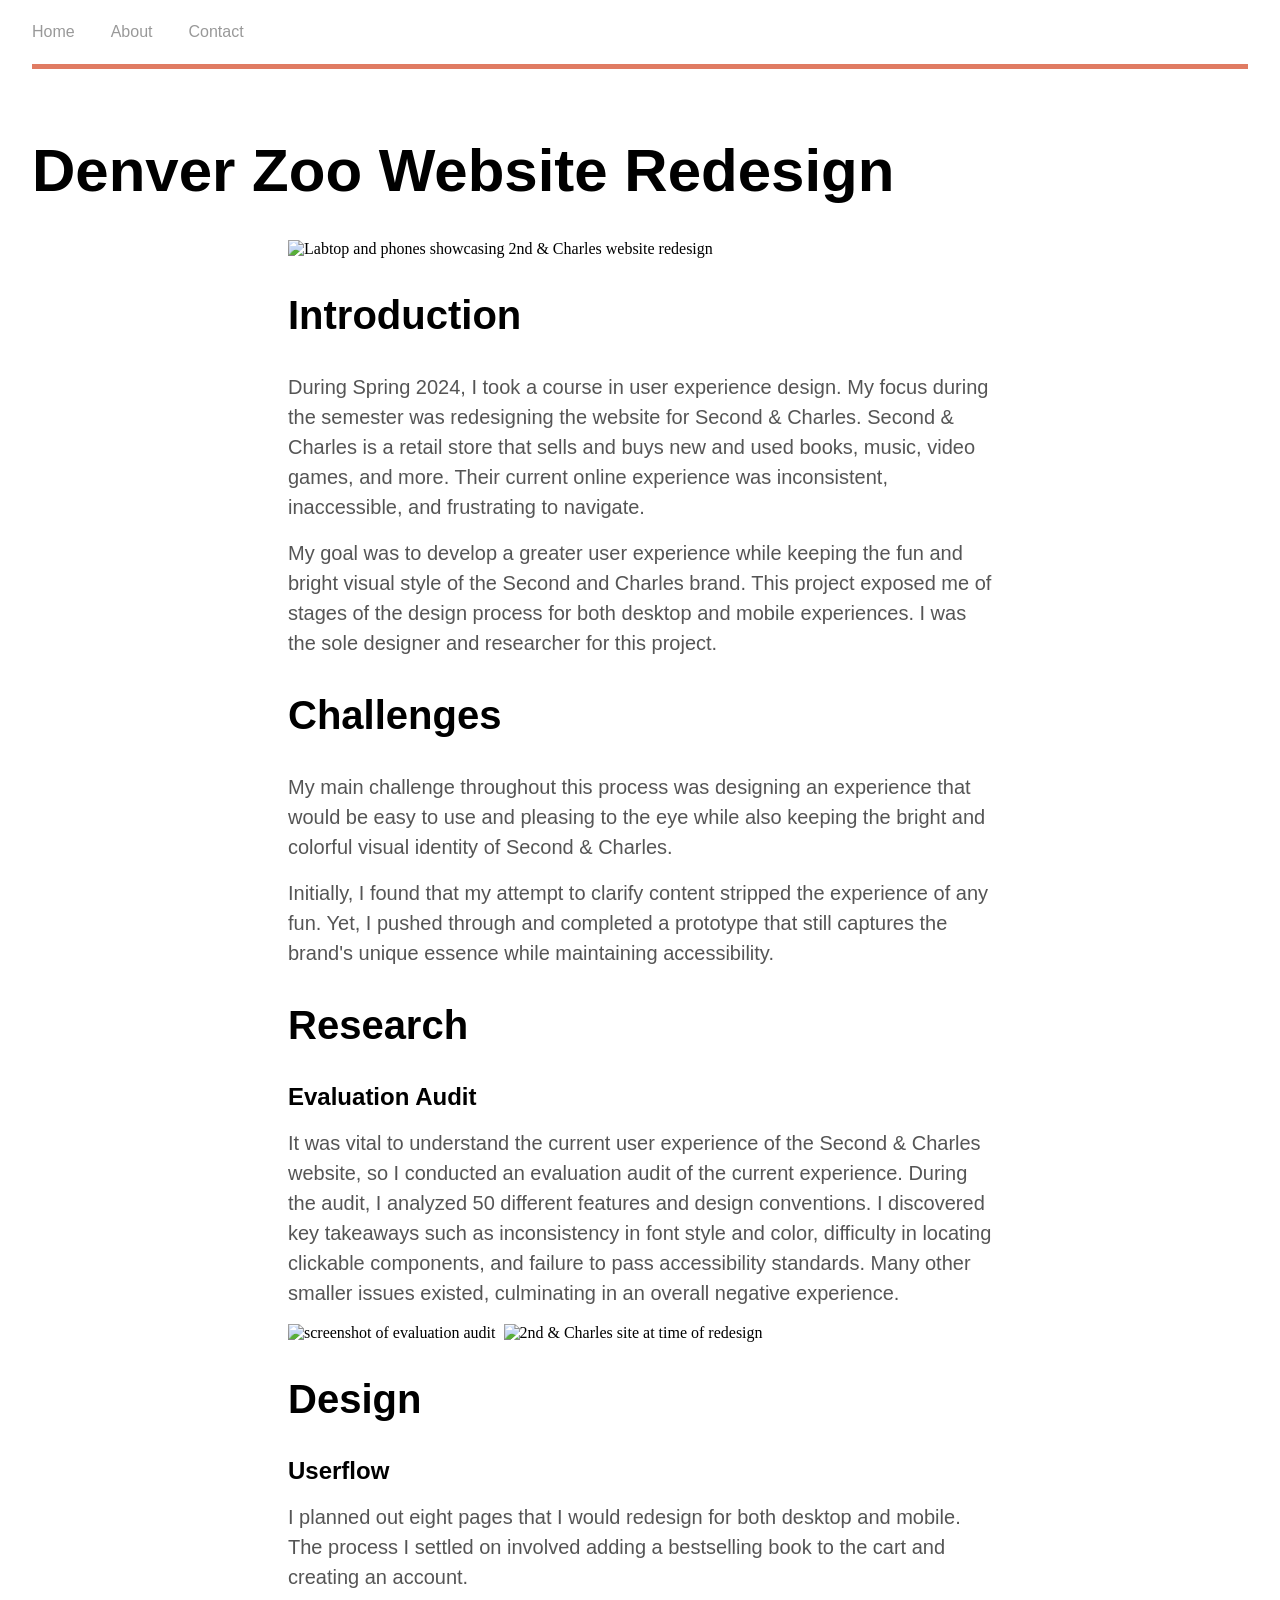
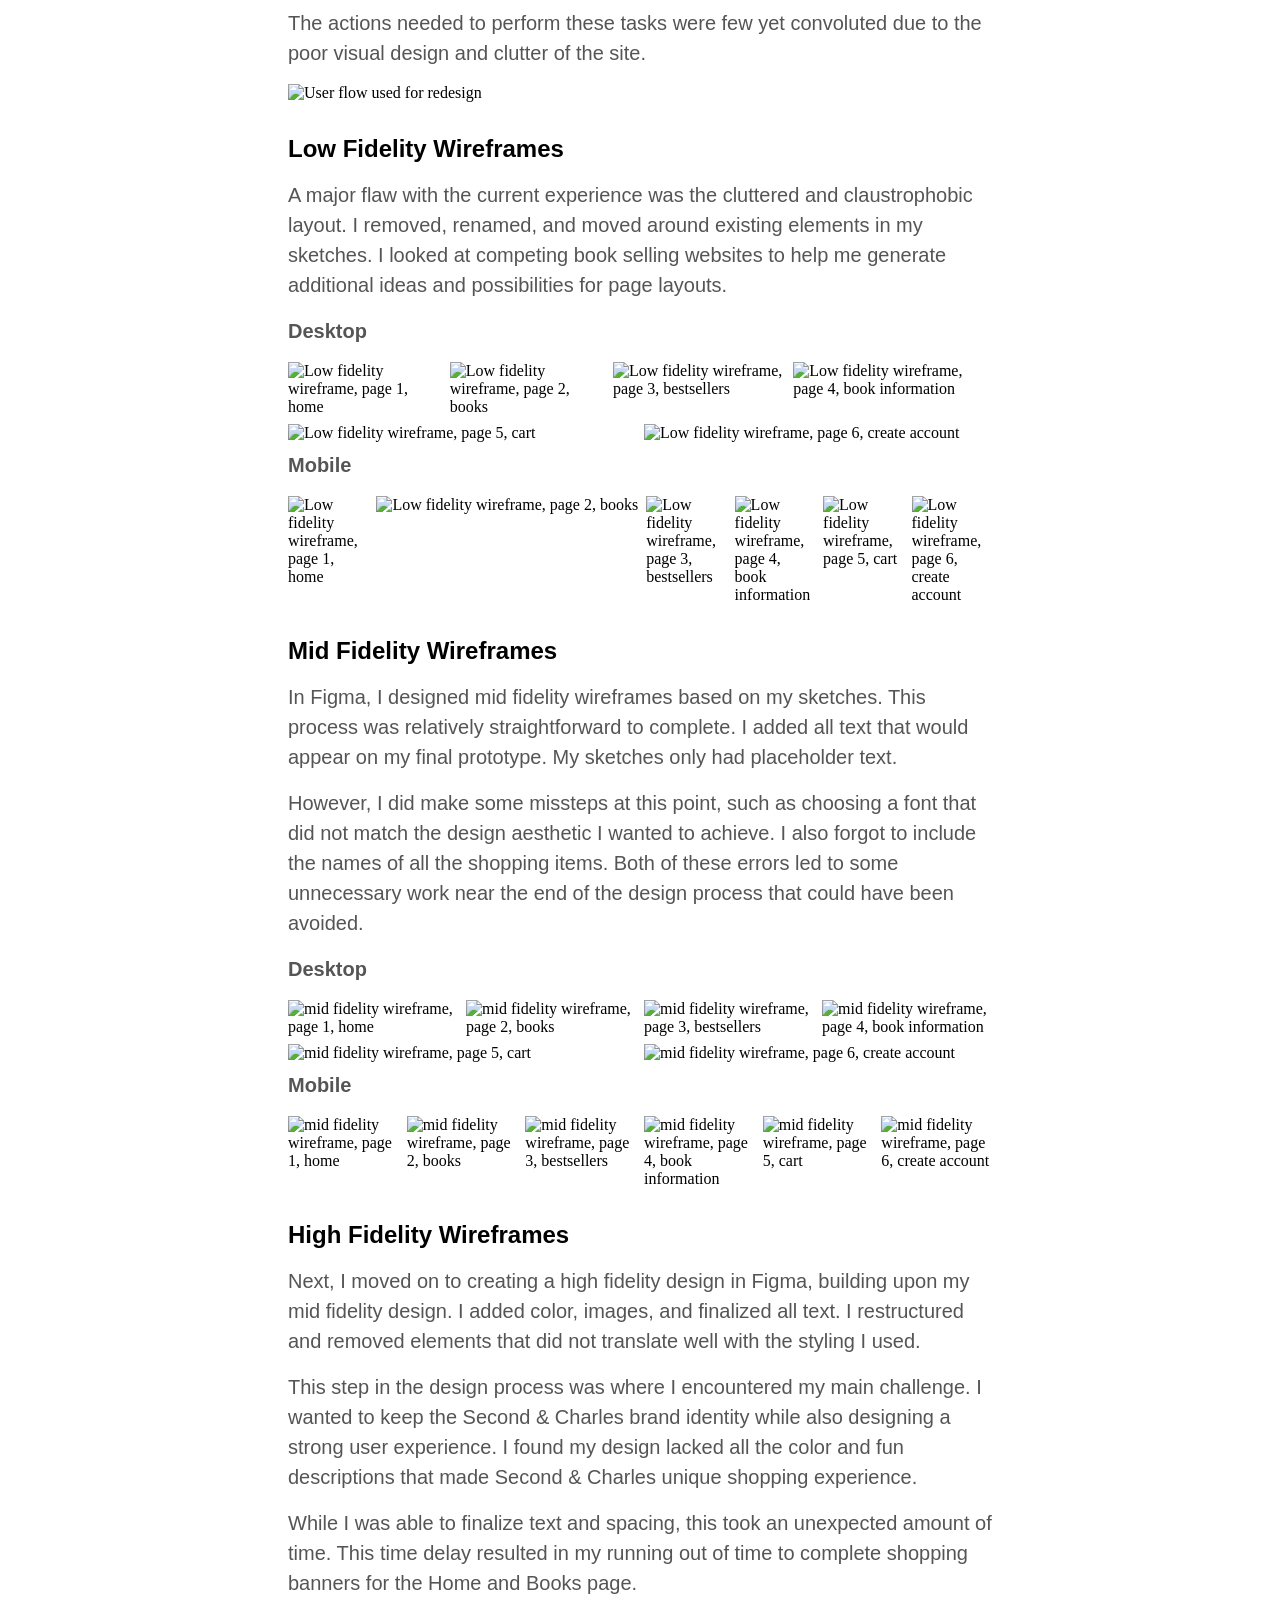
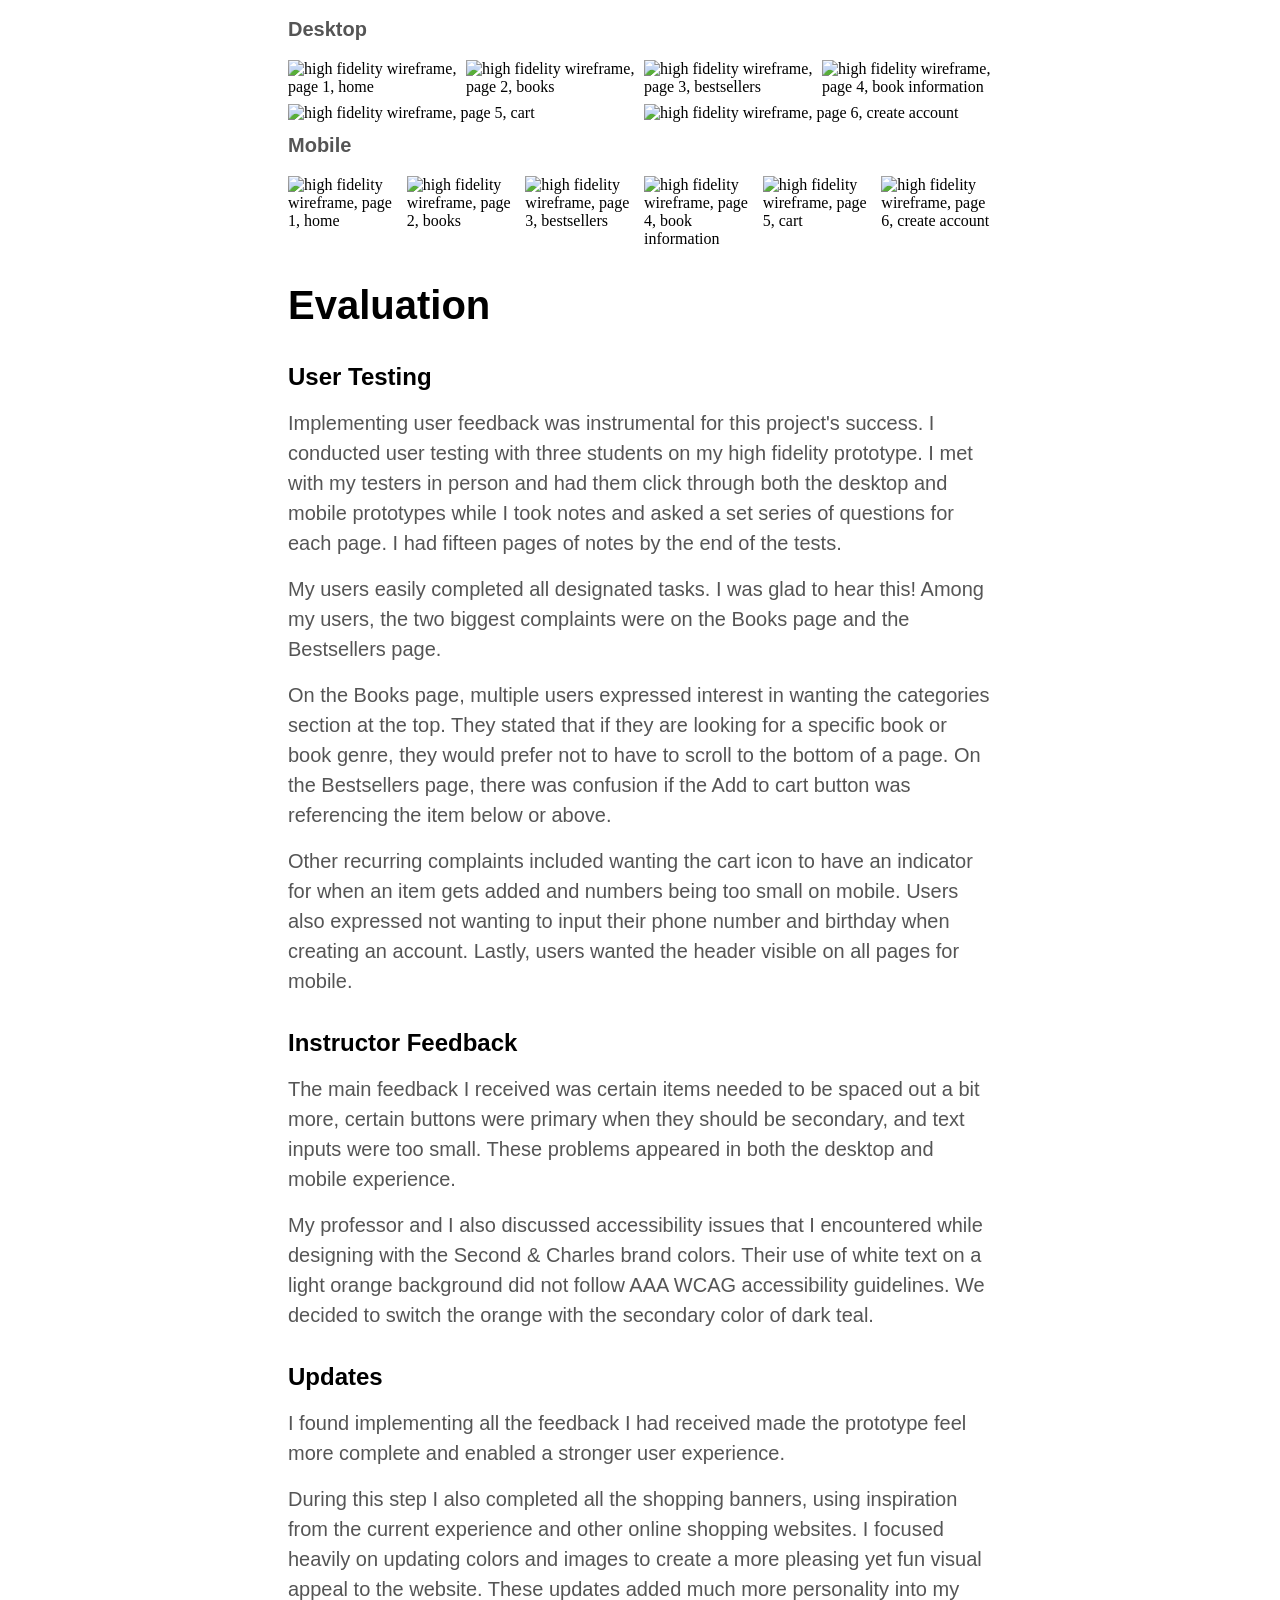
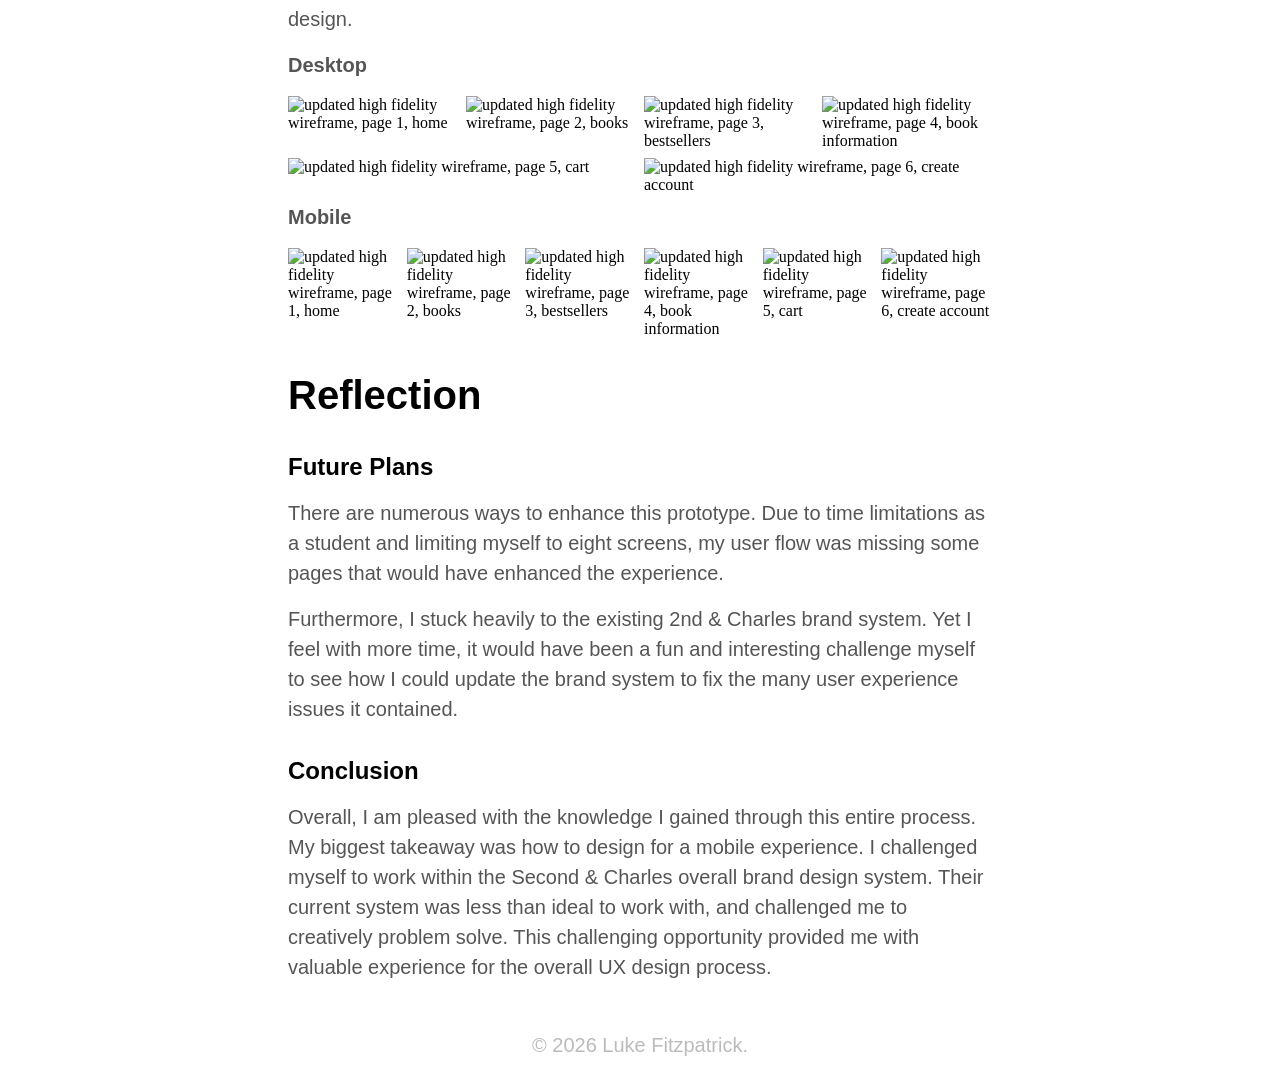
==== 2Charles-redesign.html @ de32e2b5 "Various style updates and added 2nd & Charles Case Study" ====
<!DOCTYPE html>
<html lang="en">
<head>
    <meta charset="UTF-8">
    <meta name="viewport" content="width=device-width, initial-scale=1">
    <title>Luke Fitzpatrick - Portfolio</title>
    <link rel="stylesheet" href="CSS/style.css">
    <link rel="stylesheet" href="CSS/lightbox.css">
</head>
<body>

    <div id="header-placeholder"></div>

    <main>
        <h1> Denver Zoo Website Redesign </h1>
        <div class="caseStudy">
           <img src="ASSETS/2c/splash.png" class="imageFull zoomable" alt="Labtop and phones showcasing 2nd & Charles website redesign">

           <!--
<iframe class="figmaEmbed displayLarge" 
src="https://embed.figma.com/proto/vjKHNTTb3H1Ffk5kYhjGgm/Luke-Fitzpatrick---UX2-Figma-file?node-id=2289-1969&p=f&scaling=min-zoom&content-scaling=fixed&page-id=5%3A348&starting-point-node-id=2289%3A1969&embed-host=share"
 allowfullscreen></iframe>
        -->


        <h2> Introduction </h2>
        <p>
            During Spring 2024, I took a course in user experience design. My focus during the semester was redesigning the website for Second & Charles. 
            Second & Charles is a retail store that sells and buys new and used books, music, video games, and more. 
            Their current online experience was inconsistent, inaccessible, and frustrating to navigate. 
        </p><p>    
            My goal was to develop a greater user experience while keeping the fun and bright visual style of the Second and Charles brand. 
            This project exposed me of stages of the design process for both desktop and mobile experiences. 
            I was the sole designer and researcher for this project.

        </p>

        <h2> Challenges </h2>
        <p>
            My main challenge throughout this process was designing an experience that would be easy to use and pleasing to the eye while also 
            keeping the bright and colorful visual identity of Second & Charles. 
        </p><p>        
            Initially, I found that my attempt to clarify content stripped the experience of any fun. 
            Yet, I pushed through and completed a prototype that still captures the brand's unique essence while maintaining accessibility.

        </p>

        <h2> Research </h2>
        <h3> Evaluation Audit </h3>
        <p>
            It was vital to understand the current user experience of the Second & Charles website, so I conducted an evaluation audit of the current experience.
            During the audit, I analyzed 50 different features and design conventions. 
            I discovered key takeaways such as inconsistency in font style and color, difficulty in locating clickable components, 
            and failure to pass accessibility standards. 
            Many other smaller issues existed, culminating in an overall negative experience.
        </p>

        <div class="imageGrid" data-rows="2">
            <img class="zoomable" src="ASSETS/2c/r1.png" alt="screenshot of evaluation audit">
            <img class="zoomable" src="ASSETS/2c/r2.png" alt="2nd & Charles site at time of redesign">
        </div>

        <h2> Design </h2>

        <h3> Userflow </h3>
        <p>
            I planned out eight pages that I would redesign for both desktop and mobile. 
            The process I settled on involved adding a bestselling book to the cart and creating an account. 
             </p><p>      
            The actions needed to perform these tasks were few yet convoluted due to the poor visual design and clutter of the site.
        </p>

        <img src="ASSETS/2c/flowNew.png" class="imageFull zoomable" alt="User flow used for redesign">
        <h3> Low Fidelity Wireframes </h3>
        <p>
            A major flaw with the current experience was the cluttered and claustrophobic layout. 
            I removed, renamed, and moved around existing elements in my sketches. 
            I looked at competing book selling websites to help me generate additional ideas and possibilities for page layouts.
        </p>
        <p> <strong>Desktop</strong></p>
        <div class="imageGrid" data-rows="4,2">
            <img class="zoomable" src="ASSETS/2c/lowD1.png" alt="Low fidelity wireframe, page 1, home">
            <img class="zoomable" src="ASSETS/2c/lowD2.png" alt="Low fidelity wireframe, page 2, books">
            <img class="zoomable" src="ASSETS/2c/lowD3.png" alt="Low fidelity wireframe, page 3, bestsellers">
            <img class="zoomable" src="ASSETS/2c/lowD4.png" alt="Low fidelity wireframe, page 4, book information">
            <img class="zoomable" src="ASSETS/2c/lowD5.png" alt="Low fidelity wireframe, page 5, cart">
            <img class="zoomable" src="ASSETS/2c/lowD6.png" alt="Low fidelity wireframe, page 6, create account">
        </div>
        <p> <strong>Mobile</strong></p>
        <div class="imageGrid" data-rows="6">
            <img class="zoomable" src="ASSETS/2c/lowM1.png" alt="Low fidelity wireframe, page 1, home">
            <img class="zoomable" src="ASSETS/2c/lowM2.png" alt="Low fidelity wireframe, page 2, books">
            <img class="zoomable" src="ASSETS/2c/lowM3.png" alt="Low fidelity wireframe, page 3, bestsellers">
            <img class="zoomable" src="ASSETS/2c/lowM4.png" alt="Low fidelity wireframe, page 4, book information">
            <img class="zoomable" src="ASSETS/2c/lowM5.png" alt="Low fidelity wireframe, page 5, cart">
            <img class="zoomable" src="ASSETS/2c/lowM6.png" alt="Low fidelity wireframe, page 6, create account">
        </div>

        <h3> Mid Fidelity Wireframes </h3>
        <p>
            In Figma, I designed mid fidelity wireframes based on my sketches. 
            This process was relatively straightforward to complete. 
            I added all text that would appear on my final prototype. My sketches only had placeholder text. 
             </p><p>      
            However, I did make some missteps at this point, such as choosing a font that did not match the design aesthetic I wanted to achieve. 
            I also forgot to include the names of all the shopping items. 
            Both of these errors led to some unnecessary work near the end of the design process that could have been avoided.

        </p>
        <p> <strong>Desktop</strong></p>
        <div class="imageGrid" data-rows="4,2">
            <img class="zoomable" src="ASSETS/2c/midD1.png" alt="mid fidelity wireframe, page 1, home">
            <img class="zoomable" src="ASSETS/2c/midD2.png" alt="mid fidelity wireframe, page 2, books">
            <img class="zoomable" src="ASSETS/2c/midD3.png" alt="mid fidelity wireframe, page 3, bestsellers">
            <img class="zoomable" src="ASSETS/2c/midD4.png" alt="mid fidelity wireframe, page 4, book information">
            <img class="zoomable" src="ASSETS/2c/midD5.png" alt="mid fidelity wireframe, page 5, cart">
            <img class="zoomable" src="ASSETS/2c/midD6.png" alt="mid fidelity wireframe, page 6, create account">
        </div>
        <p> <strong>Mobile</strong></p>
        <div class="imageGrid" data-rows="6">
            <img class="zoomable" src="ASSETS/2c/midM1.png" alt="mid fidelity wireframe, page 1, home">
            <img class="zoomable" src="ASSETS/2c/midM2.png" alt="mid fidelity wireframe, page 2, books">
            <img class="zoomable" src="ASSETS/2c/midM3.png" alt="mid fidelity wireframe, page 3, bestsellers">
            <img class="zoomable" src="ASSETS/2c/midM4.png" alt="mid fidelity wireframe, page 4, book information">
            <img class="zoomable" src="ASSETS/2c/midM5.png" alt="mid fidelity wireframe, page 5, cart">
            <img class="zoomable" src="ASSETS/2c/midM6.png" alt="mid fidelity wireframe, page 6, create account">
        </div>

        <h3> High Fidelity Wireframes </h3>
        <p>
            Next, I moved on to creating a high fidelity design in Figma, building upon my mid fidelity design. 
            I added color, images, and finalized all text. I restructured and removed elements that did not translate well with the styling I used. 
  </p><p>      
            This step in the design process was where I encountered my main challenge. 
            I wanted to keep the Second & Charles brand identity while also designing a strong user experience. 
            I found my design lacked all the color and fun descriptions that made Second & Charles unique shopping experience.
  </p><p>      
            While I was able to finalize text and spacing, this took an unexpected amount of time. 
            This time delay resulted in my running out of time to complete shopping banners for the Home and Books page.

        </p>
        <p> <strong>Desktop</strong></p>
        <div class="imageGrid" data-rows="4,2">
            <img class="zoomable" src="ASSETS/2c/hiD1.png" alt="high fidelity wireframe, page 1, home">
            <img class="zoomable" src="ASSETS/2c/hiD2.png" alt="high fidelity wireframe, page 2, books">
            <img class="zoomable" src="ASSETS/2c/hiD3.png" alt="high fidelity wireframe, page 3, bestsellers">
            <img class="zoomable" src="ASSETS/2c/hiD4.png" alt="high fidelity wireframe, page 4, book information">
            <img class="zoomable" src="ASSETS/2c/hiD5.png" alt="high fidelity wireframe, page 5, cart">
            <img class="zoomable" src="ASSETS/2c/hiD6.png" alt="high fidelity wireframe, page 6, create account">
        </div>
        <p> <strong>Mobile</strong></p>
        <div class="imageGrid" data-rows="6">
            <img class="zoomable" src="ASSETS/2c/hiM1.png" alt="high fidelity wireframe, page 1, home">
            <img class="zoomable" src="ASSETS/2c/hiM2.png" alt="high fidelity wireframe, page 2, books">
            <img class="zoomable" src="ASSETS/2c/hiM3.png" alt="high fidelity wireframe, page 3, bestsellers">
            <img class="zoomable" src="ASSETS/2c/hiM4.png" alt="high fidelity wireframe, page 4, book information">
            <img class="zoomable" src="ASSETS/2c/hiM5.png" alt="high fidelity wireframe, page 5, cart">
            <img class="zoomable" src="ASSETS/2c/hiM6.png" alt="high fidelity wireframe, page 6, create account">
        </div>

        <h2> Evaluation </h2>
            <h3> User Testing </h3>
            <p>
                Implementing user feedback was instrumental for this project's success. 
                I conducted user testing with three students on my high fidelity prototype. 
                I met with my testers in person and had them click through both the desktop and mobile prototypes while I took notes 
                and asked a set series of questions for each page. 
                I had fifteen pages of notes by the end of the tests.
            </p><p>      
                My users easily completed all designated tasks. I was glad to hear this! 
                Among my users, the two biggest complaints were on the Books page and the Bestsellers page. 
            </p><p>      
                On the Books page, multiple users expressed interest in wanting the categories section at the top. 
                They stated that if they are looking for a specific book or book genre, they would prefer not to have to scroll to the bottom of a page.     
                On the Bestsellers page, there was confusion if the Add to cart button was referencing the item below or above.
            </p><p>      
                Other recurring complaints included wanting the cart icon to have an indicator for when an item gets added 
                and numbers being too small on mobile. 
                Users also expressed not wanting to input their phone number and birthday when creating an account. 
                Lastly, users wanted the header visible on all pages for mobile.
            </p>

            <h3> Instructor Feedback</h3>
            <p>
                The main feedback I received was certain items needed to be spaced out a bit more, 
                certain buttons were primary when they should be secondary, 
                and text inputs were too small. 
                These problems appeared in both the desktop and mobile experience. 
            </p><p>      
                My professor and I also discussed accessibility issues that I encountered while designing with the Second & Charles brand colors. 
                Their use of white text on a light orange background did not follow AAA WCAG accessibility guidelines. 
                We decided to switch the orange with the secondary color of dark teal. 
            </p>
            <h3> Updates </h3>
            <p>
                I found implementing all the feedback I had received made the prototype feel more complete and enabled a stronger user experience.
            </p><p>      
                During this step I also completed all the shopping banners, using inspiration from the current experience and other online shopping websites. 
                I focused heavily on updating colors and images to create a more pleasing yet fun visual appeal to the website. 
                These updates added much more personality into my design.
            </p>
               <p> <strong>Desktop</strong></p>
        <div class="imageGrid" data-rows="4,2">
            <img class="zoomable" src="ASSETS/2c/hiv2D1.png" alt="updated high fidelity wireframe, page 1, home">
            <img class="zoomable" src="ASSETS/2c/hiv2d2.png" alt="updated high fidelity wireframe, page 2, books">
            <img class="zoomable" src="ASSETS/2c/hiV2D3.png" alt="updated high fidelity wireframe, page 3, bestsellers">
            <img class="zoomable" src="ASSETS/2c/hiV2D4.png" alt="updated high fidelity wireframe, page 4, book information">
            <img class="zoomable" src="ASSETS/2c/hiV2D6.png" alt="updated high fidelity wireframe, page 5, cart">
            <img class="zoomable" src="ASSETS/2c/hiV2D8.png" alt="updated high fidelity wireframe, page 6, create account">
        </div>
        <p> <strong>Mobile</strong></p>
        <div class="imageGrid" data-rows="6">
            <img class="zoomable" src="ASSETS/2c/hiV2M1.png" alt="updated high fidelity wireframe, page 1, home">
            <img class="zoomable" src="ASSETS/2c/hiV2M2.png" alt="updated high fidelity wireframe, page 2, books">
            <img class="zoomable" src="ASSETS/2c/hiV2M3.png" alt="updated high fidelity wireframe, page 3, bestsellers">
            <img class="zoomable" src="ASSETS/2c/hiV2M4.png" alt="updated high fidelity wireframe, page 4, book information">
            <img class="zoomable" src="ASSETS/2c/hiV2M6.png" alt="updated high fidelity wireframe, page 5, cart">
            <img class="zoomable" src="ASSETS/2c/hiV2M8.png" alt="updated high fidelity wireframe, page 6, create account">
        </div>

            <h2> Reflection</h2>
            <h3> Future Plans</h3>
            <p>
                There are numerous ways to enhance this prototype. Due to time limitations as a student and limiting myself to eight screens, 
                my user flow was missing some pages that would have enhanced the experience.
                </p><p>      
                Furthermore, I stuck heavily to the existing 2nd & Charles brand system.
                Yet I feel with more time, it would have been a fun and interesting challenge myself to see how I could update the brand system to fix the many
                user experience issues it contained.
            </p>
            <h3> Conclusion</h3>
            <p>
                Overall, I am pleased with the knowledge I gained through this entire process. 
                My biggest takeaway was how to design for a mobile experience. 
                I challenged myself to work within the Second & Charles overall brand design system.    
                Their current system was less than ideal to work with, and challenged me to creatively problem solve. 
                This challenging opportunity provided me with valuable experience for the overall UX design process. 
            </p>
        </div>
    </main>

    <div id="footer-placeholder"></div>

     <script src="JS/header.js"></script>
     <script src="JS/footer.js"></script>
     <script src="JS/lightbox.js"></script>
    
</body>
</html>
---- CSS/style.css ----
:root {
    --bg: #ffffff;    
    --bg-dark: #1a1a1a;   
    --text: #1a1a1a;
    --body-text: #555555;
    --accent-text: #999999;
    --accent-text-light: #bbbbbb;
    --text-on-bg: var(--bg);
    --accent: #e07b63;

    --font: "Arial", sans-serif; 

    --text-size-title: 90px;
    --text-size-h1: 60px;
    --text-size-h2: 40px;
    --text-size-h3: 24px;
    --text-size-body: 20px;
    --text-size-body-small: 16px;

    --line-height-header: 1.25;
    --line-height-body: 1.5;

    --gap-XS: 0.5rem;
    --gap-small: 1rem;
    --gap-medium: 2rem;
    --gap-large: 4rem;
    
    --margin-small: 1rem;
    --margin-medium: 2rem;
    --margin-large: 4rem;
    --margin-XL: 8rem;
    
}



body {
    margin: 0 var(--margin-medium);
    display: flex;
    flex-direction: column;
    min-height: 100vh; 
}

main {
    flex: 1;
}

  .marginBottomMedium {
    margin-bottom: var(--margin-medium) !important;
  }



h1 {
    margin: var(--margin-medium) 0;
    font-family: var(--font);
    color: var(text);
    font-size: var(--text-size-h1);
    line-height: var(--line-height-header);
}

h2 {
    margin: var(--margin-medium) 0 var(--margin-medium) 0;
    font-family: var(--font);
    color: var(text);
    font-size: var(--text-size-h2);
    line-height: var(--line-height-header);
}

h3 {
    margin: var(--margin-medium) 0 var(--margin-small) 0;
    font-family: var(--font);
    color: var(text);
    font-size: var(--text-size-h3);
    line-height: var(--line-height-header);
}

p,
li {
    margin: 0 0 var(--margin-small) 0;
    font-family: var(--font);
    color: var(--body-text);
    font-size: var(--text-size-body);
    line-height: var(--line-height-body);
}

.pdfLink {
    margin: 0 0 var(--margin-small) 0;
    font-family: var(--font);
    font-size: var(--text-size-body);
    line-height: var(--line-height-body);
}

.mastheadText {
    margin: 0;
    color: var(--accent-text);
    font-size: var(--text-size-h2);
    line-height: var(--line-height-header);
    font-family: var(--font);
    font-weight: normal;
    margin: 0 0 var(--margin-large) 0;
}

.masthead {
    margin: 0 0 var(--margin-medium) 0;
}

.masthead h1 {
  color: var(--text);
  font-size: var(--text-size-title);
  line-height: var(--line-height-header);
  font-family: var(--font);
  font-weight: normal;
}

#projects {
  display: flex;
  flex-direction: column;

  gap: var(--gap-small);
}

.project {
  display: flex;
  flex-direction: row;
  align-items: center;
  width: 100%;
  height: 320px; 

  text-decoration: none;
}

.project.flip {
  flex-direction: row-reverse;
}

.project .thumb {
  flex: 0 0 40%;
  height: 100%;
}

.project .thumb img {
  width: 100%;
  height: 100%;
  object-fit: cover;
}

.project .title {
  flex: 0 0 60%;
  height: 100%;
  display: flex;
  align-items: center;
  justify-content: center;
  text-align: center;

  background-color: var(--bg-dark);
  color: var(--accent);
  font-family: var(--font);
  font-size: var(--text-size-h3);
  line-height: var(--line-height-header);
  font-weight: normal;

  transition: background-color 0.4s ease, color 0.4s ease;
}

.project:hover .title {
    background-color: var(--accent);
    color: var(--text);
}

.siteHeader {
    height: 64px;
    display: flex;
    align-items: center;
    border-bottom: 5px solid var(--accent);
    margin-bottom: var(--margin-medium);
}


.siteHeader nav a {
    color: var(--accent-text);
    text-decoration: none;
    
    font-family: var(--font);
    font-size: var(--text-size-body-small);
    line-height: var(--line-height-body);

    margin-right: var(--margin-medium);

      transition: background-color 0.4s ease, color 0.4s ease;

}

.siteHeader nav a:hover {
  color: var(--text);
}

.siteHeader nav a.active {
  color: var(--text);
}

.siteFooter {
    margin: var(--margin-medium) 0;
    font-family: var(--font);
    font-size: var(--text-size-body-small);

    display: flex;
    justify-content: center;
    align-items: center;
}

.siteFooter p{
    color: var(--accent-text-light);
    margin: 0;
}

.about {
  display: flex;
  flex-direction: row;
  align-items: center;
  width: 100%;
}

.about .headshot {
  flex: 0 0 auto;
  max-height: 480px;
  aspect-ratio: 1 / 1;
}

.about .headshot img {
  width: 100%;
  height: 100%;
  object-fit: cover;
}

.about .desc {
  flex: 1;
  padding: 0 var(--margin-XL)
}

.formGroup {
    display: flex;
    flex-direction: column;
    gap: var(--gap-XS);
    margin-bottom: var(--margin-small);
    max-width: 640px;
}
.formGroup label{
    margin: 0;
    font-family: var(--font);
    color: var(--body-text);
}

.formGroup input{
  padding: 0.6rem;
  border: 1px solid var(--accent-text-light);
  border-radius: 6px;
}



.contact button {
  padding: 0.75rem;
  border: none;
  border-radius: 48px;
  
  background: var(--bg-dark);
  color: var(--text-on-bg);
  font-size: var(--text-size-body-small);
  font-family: var(--font);
  cursor: pointer;

    

    transition: background-color 0.4s ease, color 0.4s ease;

}

.contact button:hover {
  background: var(--accent);
  color: var(--text);
}

.caseStudy {
  max-width: 800px;
  width: 55vw;
  margin: 0 auto;
}

.imageFull {
  width: 100%;
  height: auto;
}







.row {
  display: flex;
  gap: var(--gap-small); 
}

.col {
  flex: 1;
  display: flex;
  flex-direction: column;
}

.row.alignBottom {
  align-items: flex-end;
}



.figmaEmbed {
  display: block;
  width: 100%;
  aspect-ratio: 16 / 9;
}

.displaySmall{
  display: none;
}


/* ==========================================================================
   RESPONSIVE STYLES
   ========================================================================== */

   /* ---------- Tablet  ---------- */
@media (max-width: 900px) {
    h1 {
    margin: 0 0 var(--margin-small) 0;
  }

  .project {
        height: 240px; 
    }


    .about {
        flex-direction: column;
    }

    .about .headshot {
        margin: 0 0 var(--margin-small) 0;
        max-height: 240px;
    }

    .about .desc {
        padding: 0;
    }

    .caseStudy {
      width: 75vw;
      margin: 0 auto;
    }

        .imageGrid img {
  height: 160px;
}



.displaySmall{
  display: none;
}



    
}

  .noMarginTop {
    margin-top: 0;
  }

/* ---------- Desktop  ---------- */
@media (min-width: 601px) {
  .noMarginTopCol {
    margin-top: 0;
  }

  .imageSmall {
  width: 50%;
  height: auto; /* Keeps the aspect ratio intact so the image doesn't stretch */
}
}

/* ---------- Mobile  ---------- */
@media (max-width: 600px) {

  /* Shrink the shared variables so every rule that uses them scales down */
  :root {
    --text-size-title: 44px;
    --text-size-h1: 26px;
    --text-size-h2: 24px;
    --text-size-h3: 18px;
    --text-size-body: 16px;
    --text-size-body-small: 14px;
    --margin-large: 2rem;
  }

  body {
    margin: 0 var(--margin-small);
  }


  
.project,
  .project.flip {
    flex-direction: column;
    height: auto; /* Allow height to adjust based on content */
  }

  .project .thumb {
    flex: 0 0 auto;
    width: 100%;
    height: 240px;
  }
  .project .title {
    flex: 0 0 auto;
    width: 100%;
    min-height: 64px;
    
  }

    .caseStudy {
      width: 100%;
      margin: 0 auto;
    }

    .imageGrid img {
  height: 96px;
}


.imageGridTall img {
  width: auto;
  height: 160px;
}

.row {
    flex-direction: column;
    gap: 0;
  }

  .siteHeader nav {
  display: flex;
  width: 100%;
  height: 100%;
}

.siteHeader nav a {
  flex: 1;                  /* each link takes an equal share */
  display: flex;
  align-items: center;
  justify-content: center;
  margin-right: 0;          /* remove the desktop spacing */
}


.displayLarge{
  display: none;
}

.displaySmall {
    display: block; 
  }

}
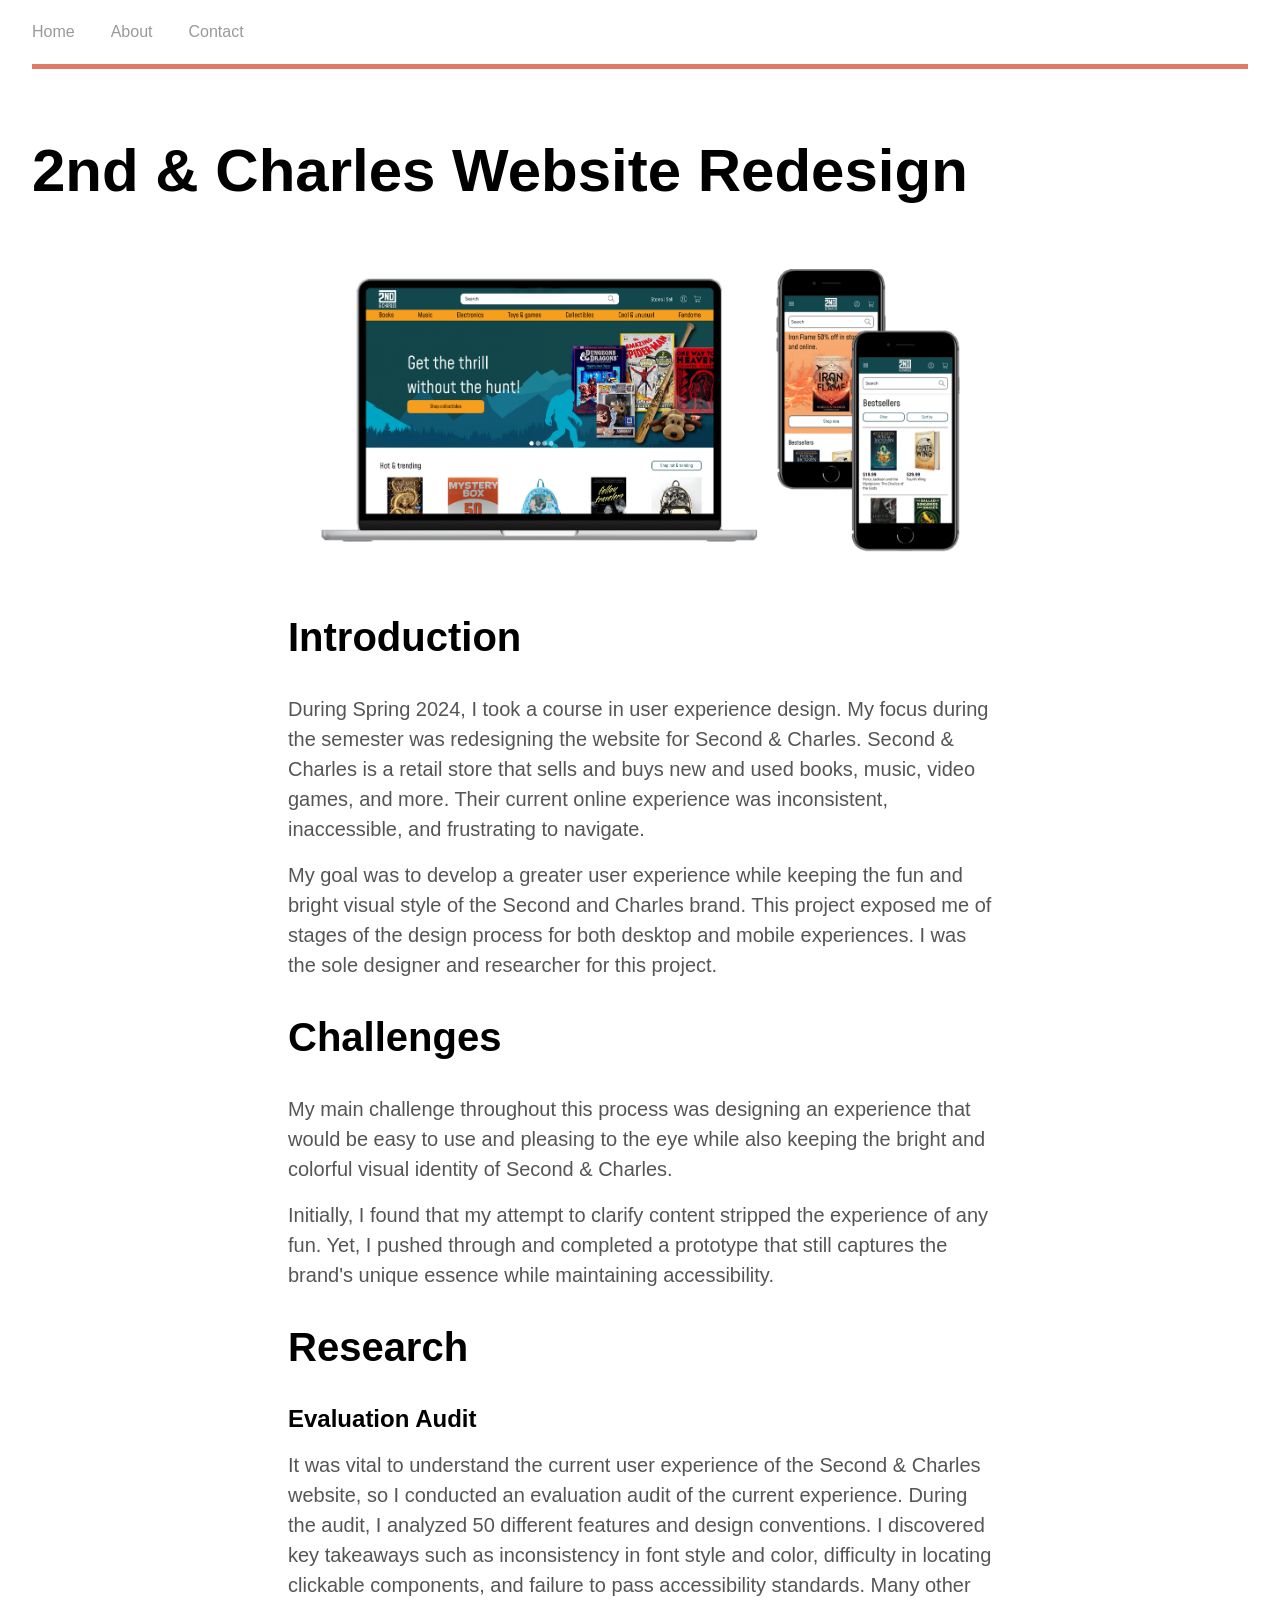
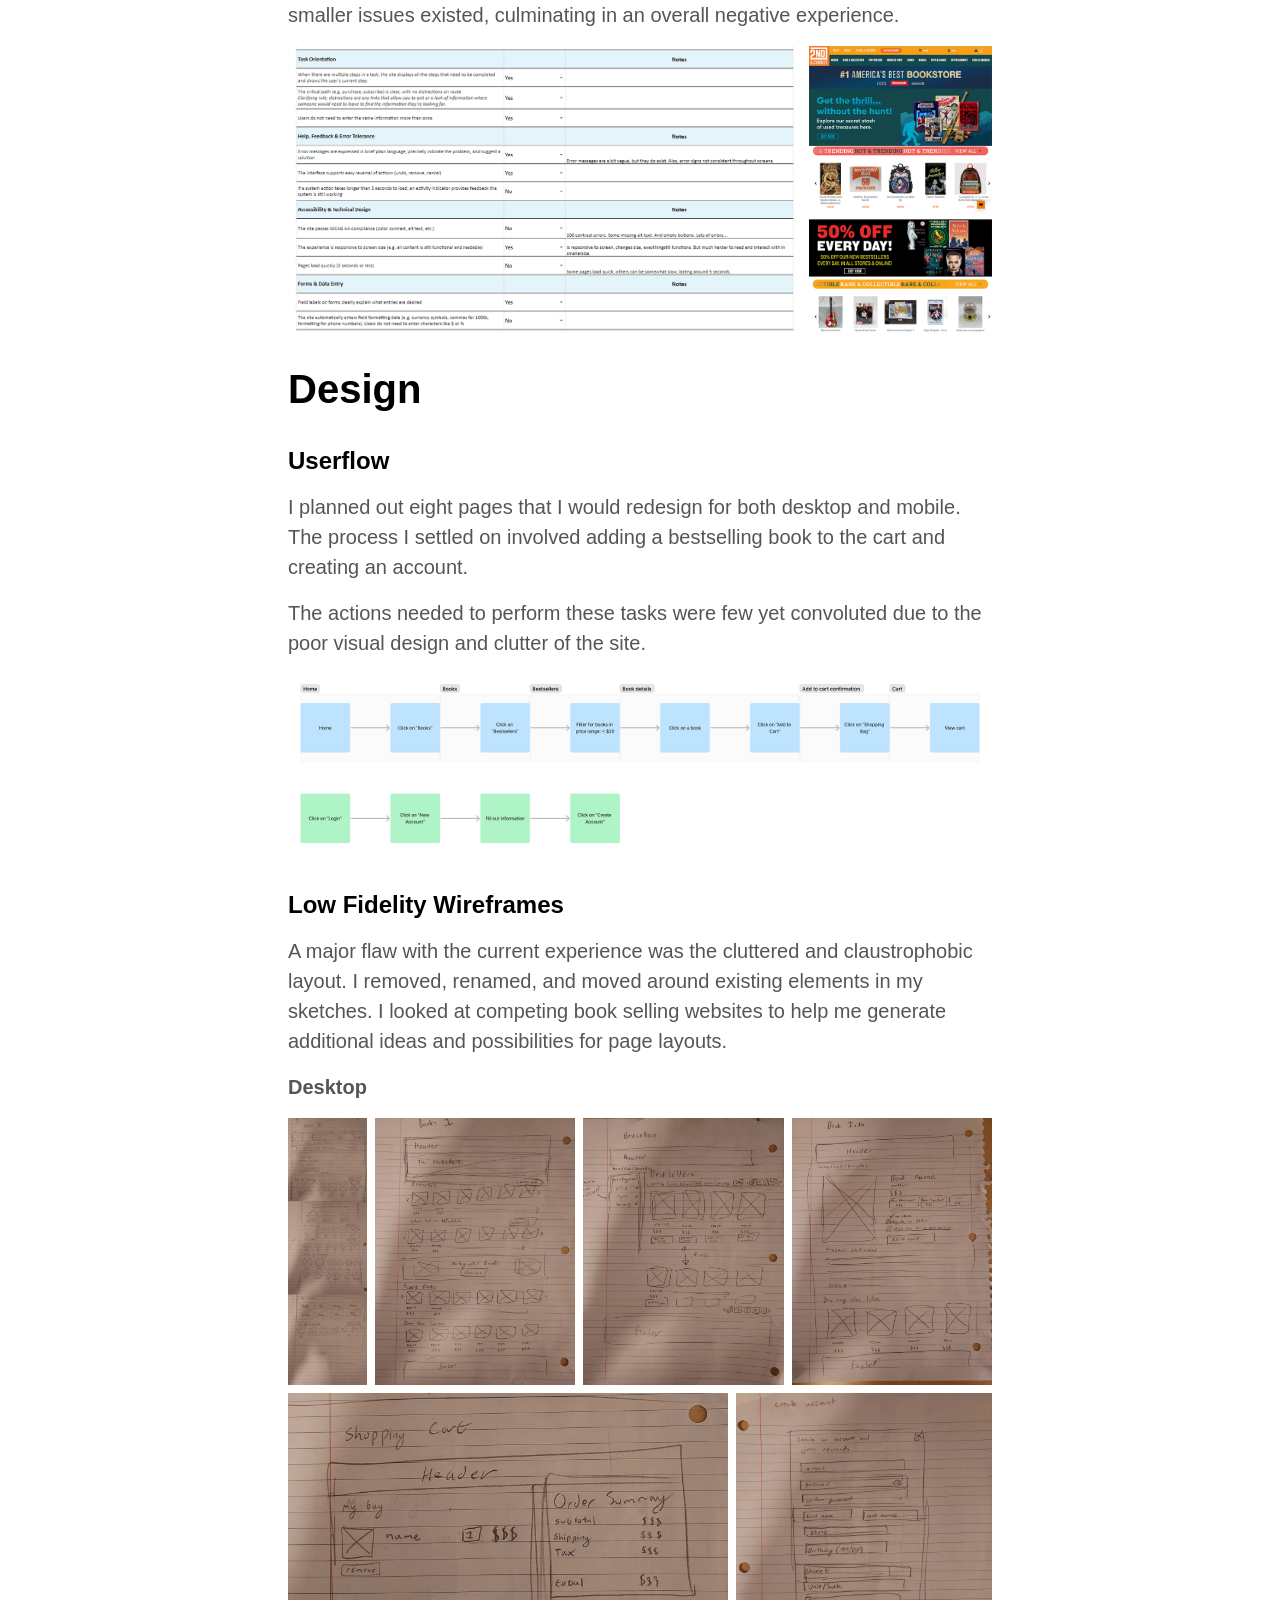
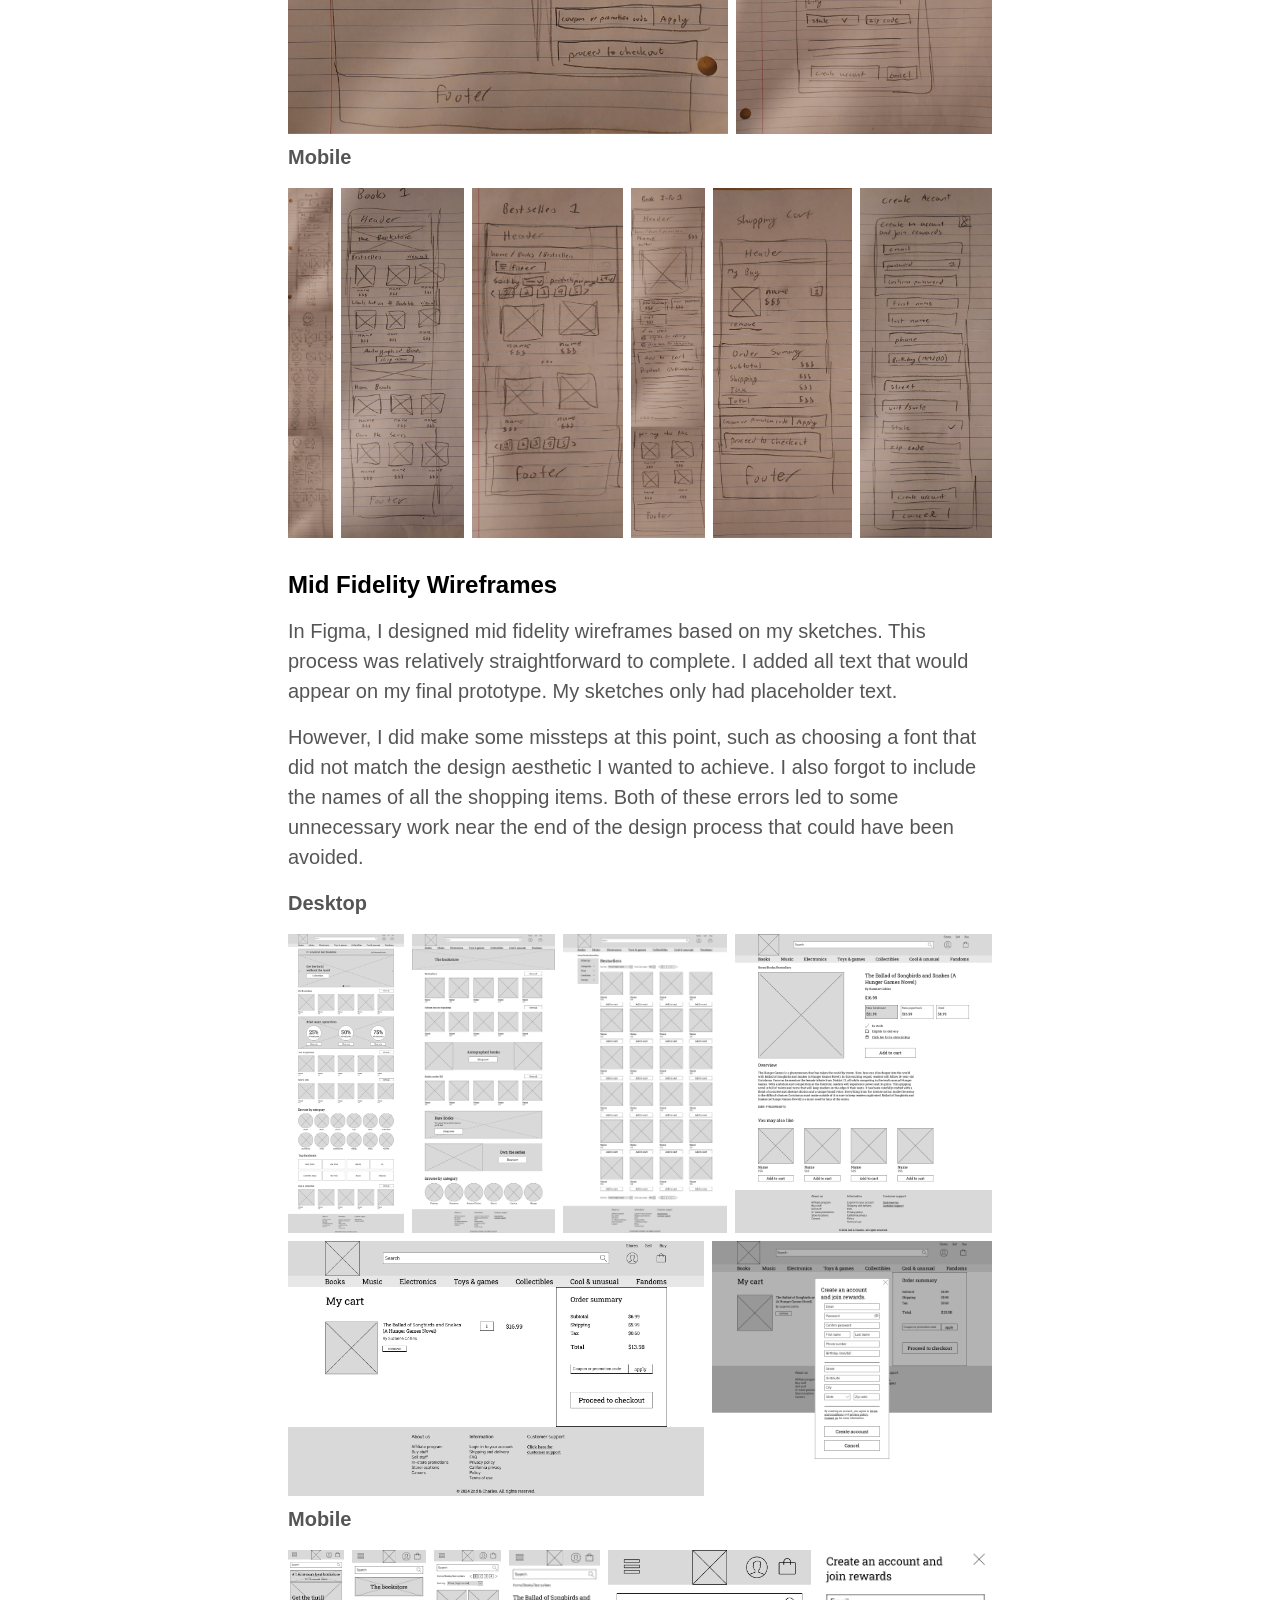
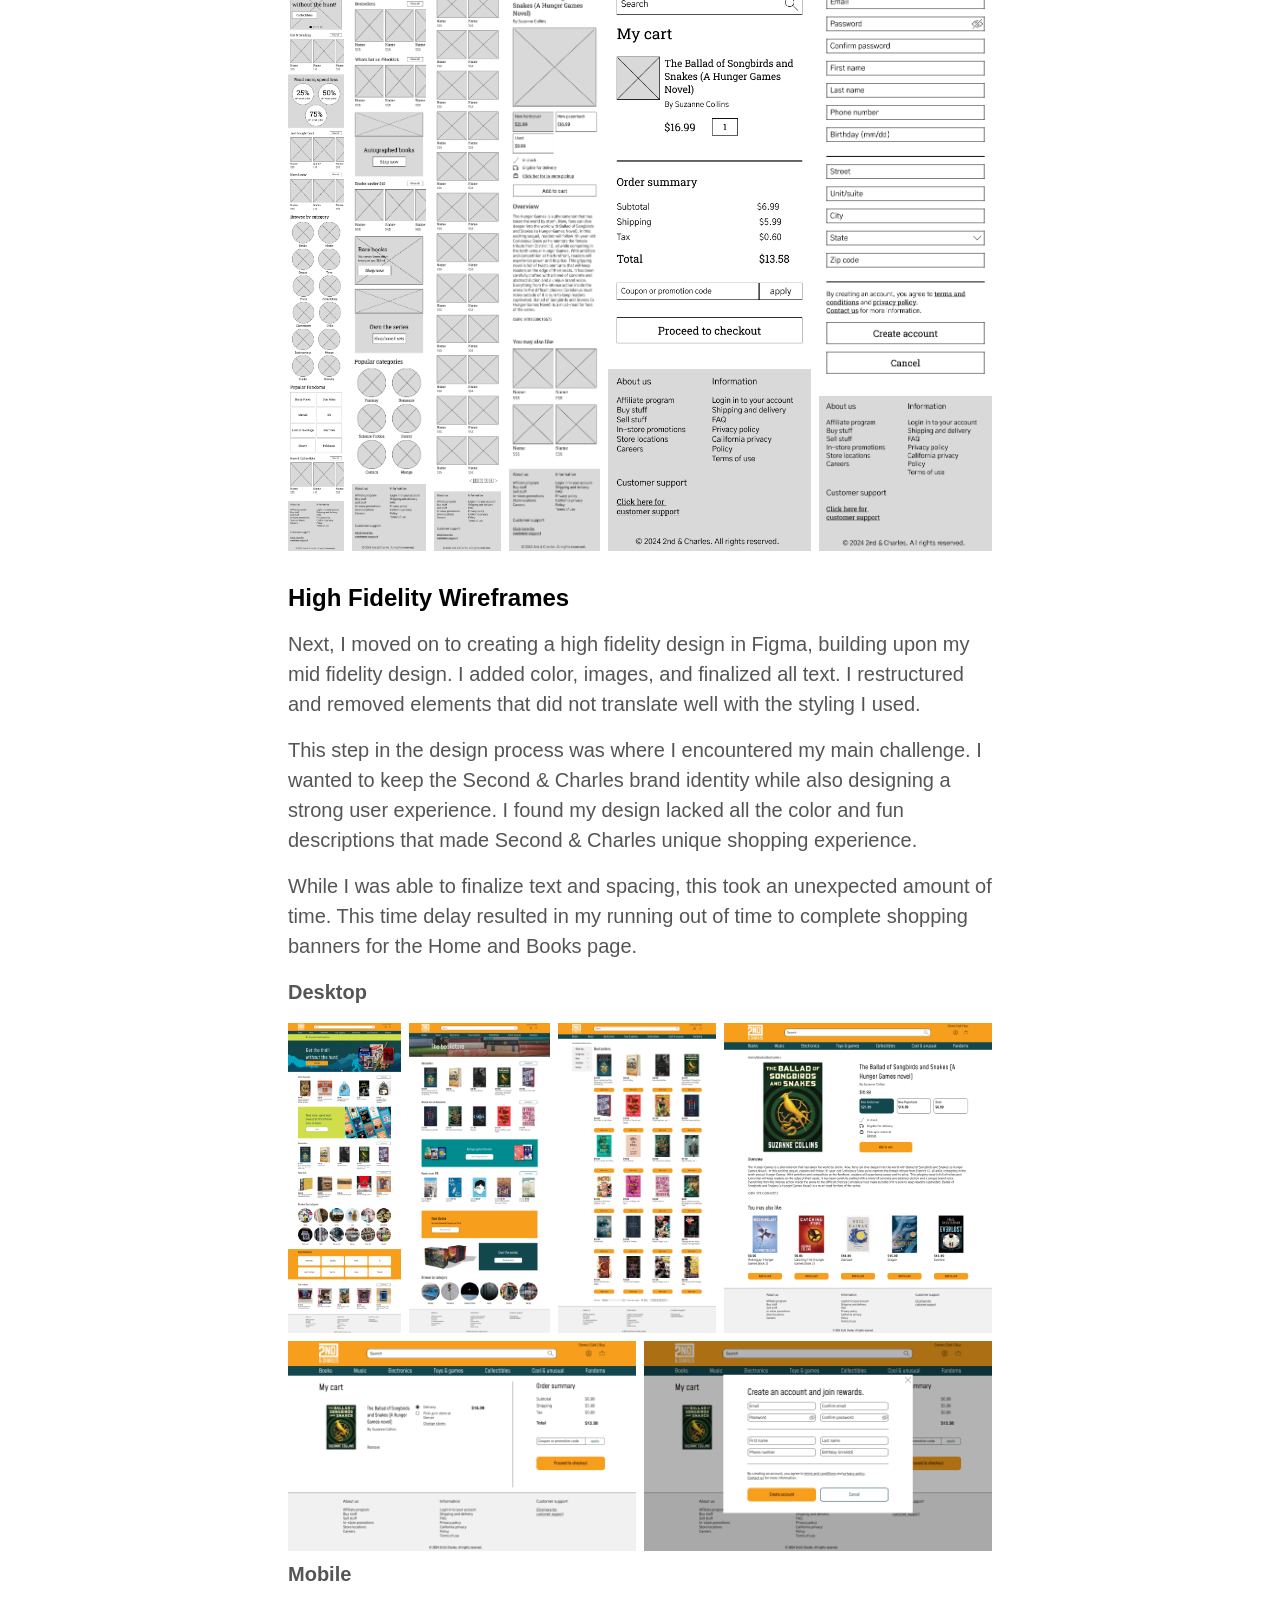
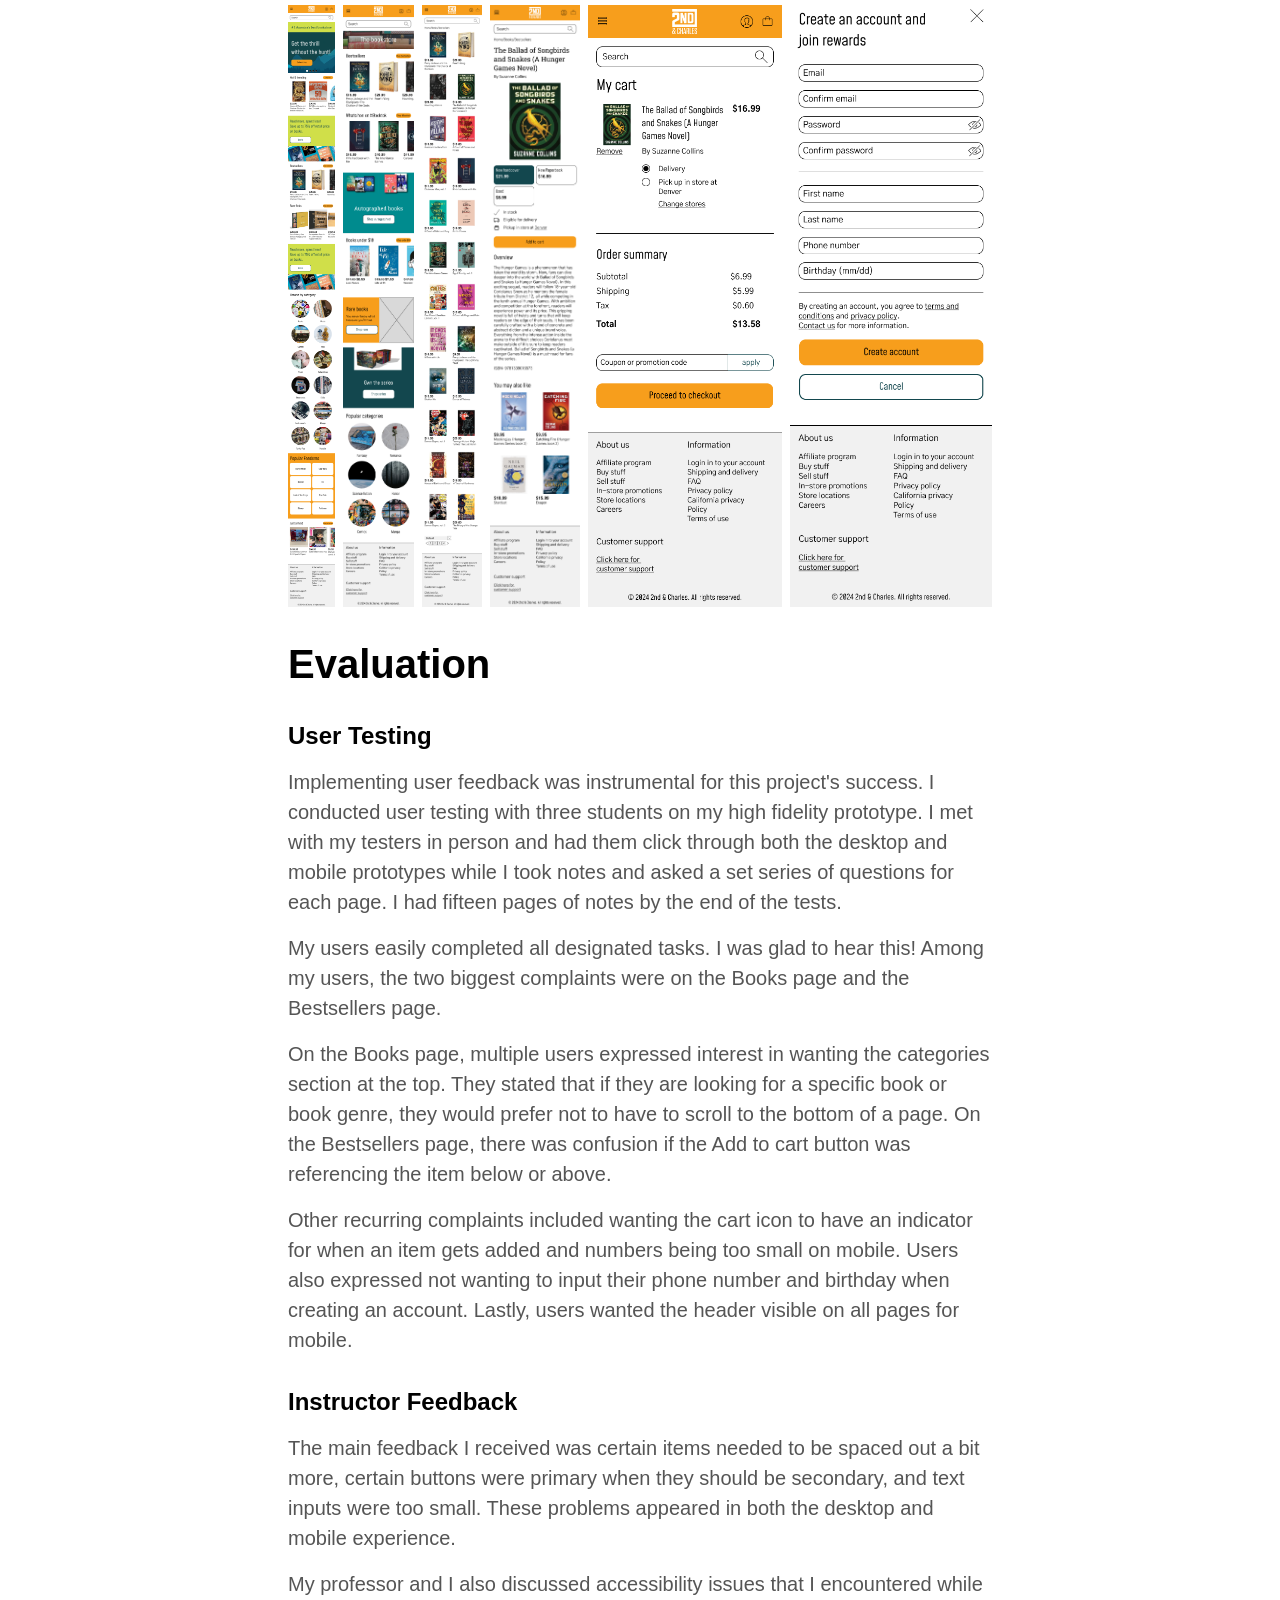
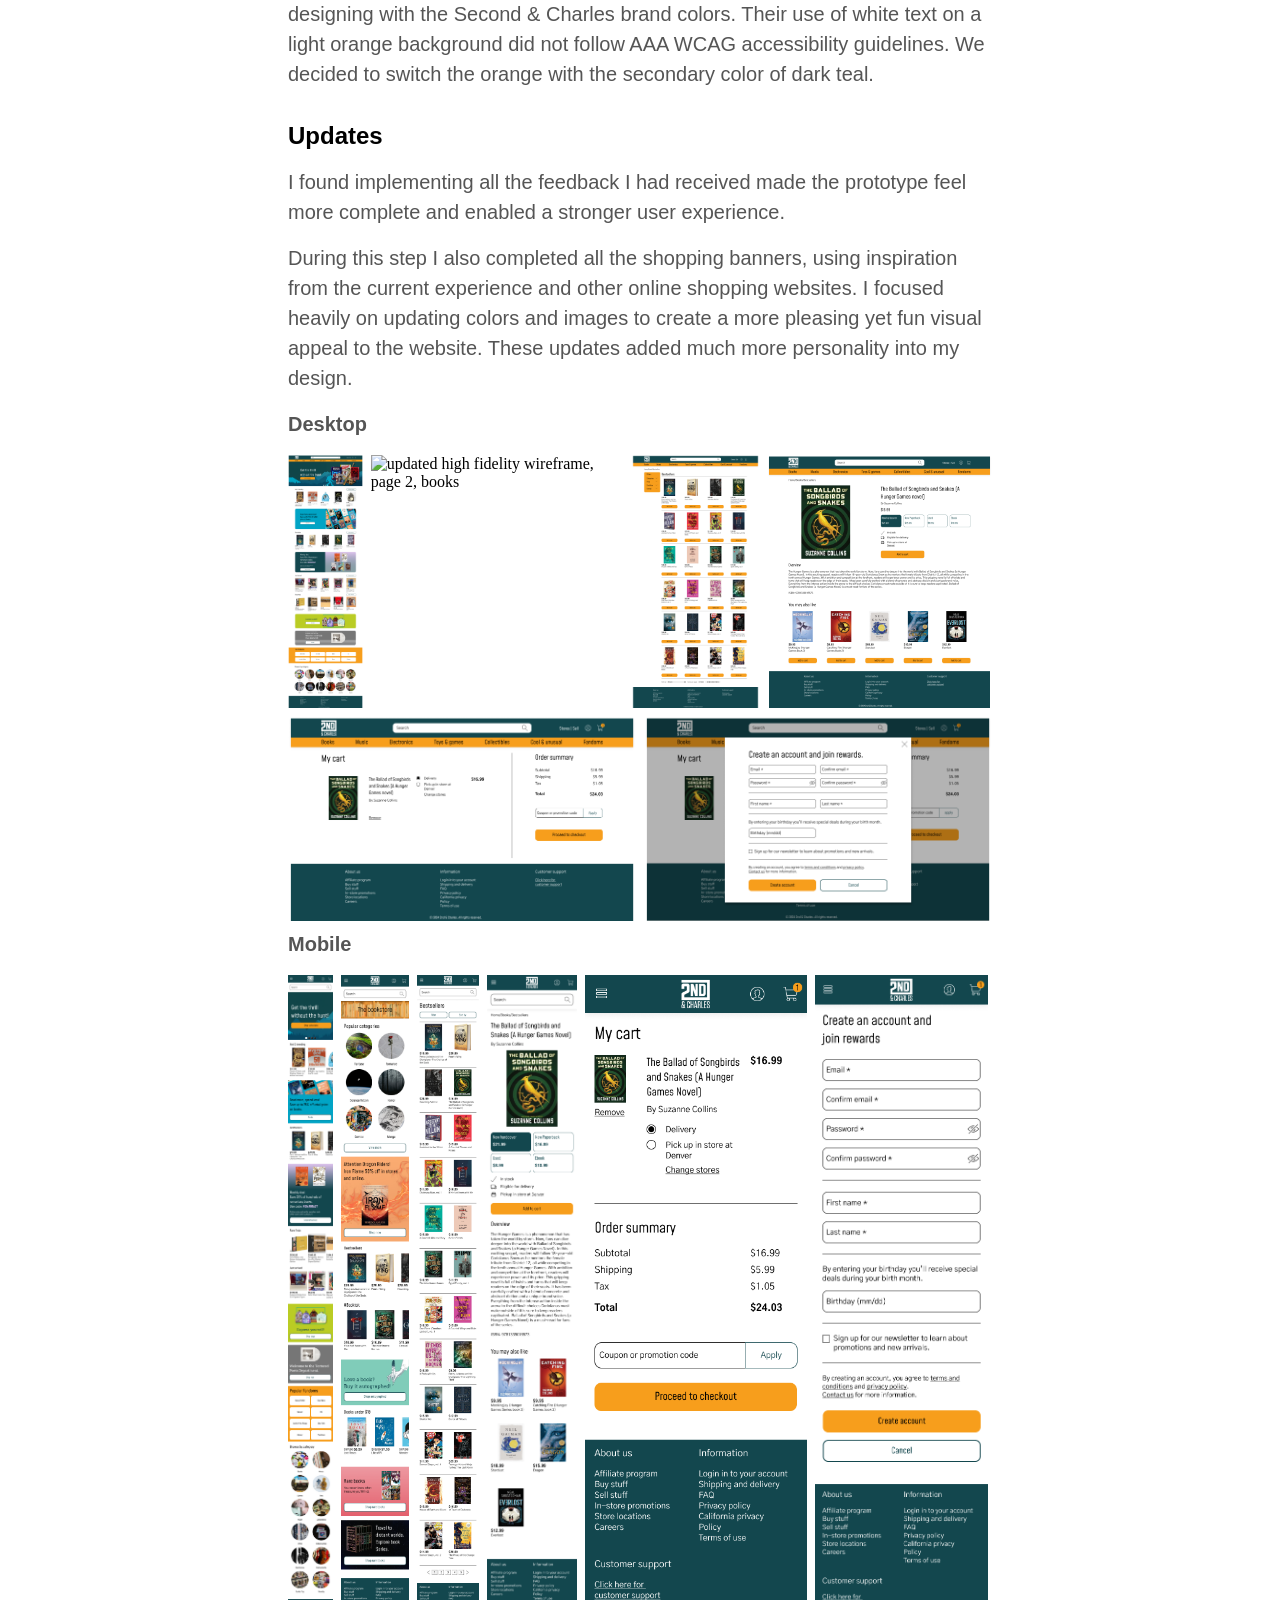
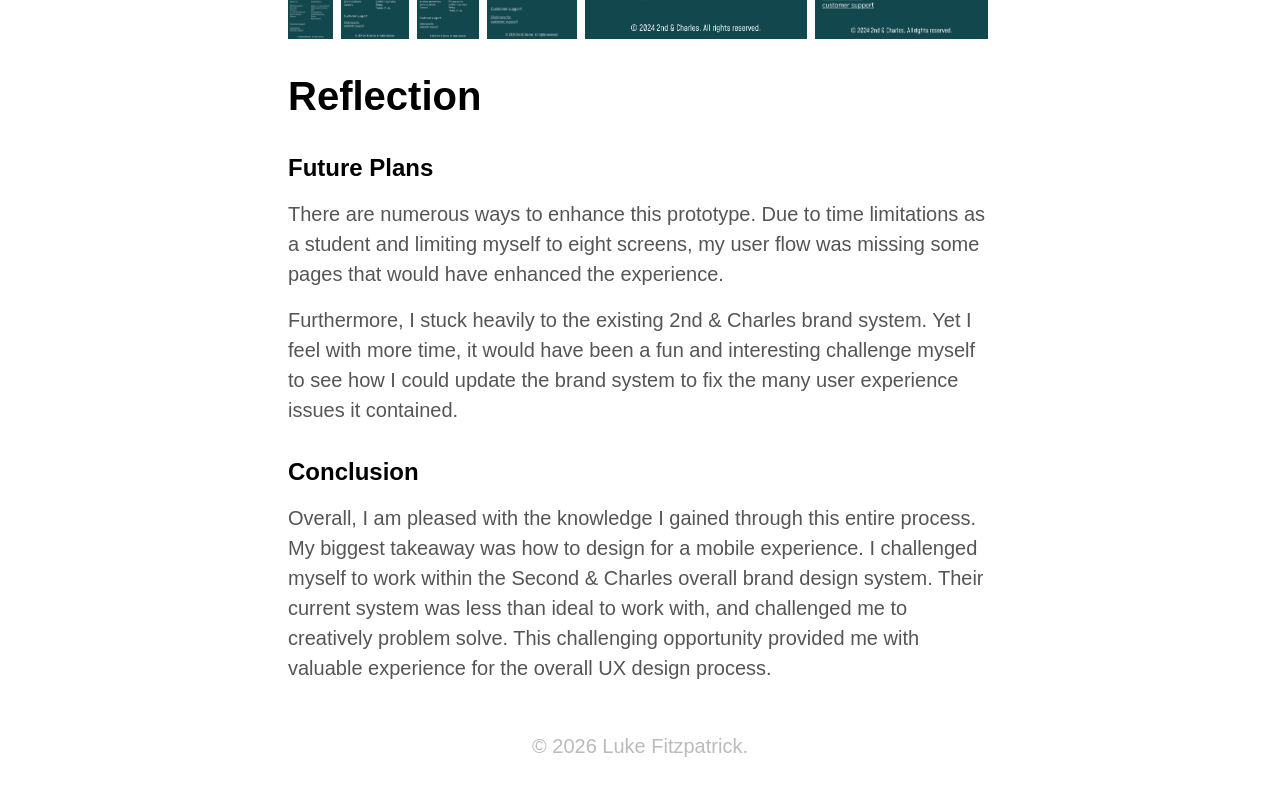
==== commit 01931778: "updated file paths, start adding olympic brand case study" ====
--- a/2Charles-redesign.html
+++ b/2Charles-redesign.html
@@ -12,9 +12,9 @@
     <div id="header-placeholder"></div>
 
     <main>
-        <h1> Denver Zoo Website Redesign </h1>
+        <h1> 2nd & Charles Website Redesign </h1>
         <div class="caseStudy">
-           <img src="ASSETS/2c/splash.png" class="imageFull zoomable" alt="Labtop and phones showcasing 2nd & Charles website redesign">
+           <img src="ASSETS/2C/splash.png" class="imageFull zoomable" alt="Labtop and phones showcasing 2nd & Charles website redesign">
 
            <!--
 <iframe class="figmaEmbed displayLarge" 
@@ -56,8 +56,8 @@
         </p>
 
         <div class="imageGrid" data-rows="2">
-            <img class="zoomable" src="ASSETS/2c/r1.png" alt="screenshot of evaluation audit">
-            <img class="zoomable" src="ASSETS/2c/r2.png" alt="2nd & Charles site at time of redesign">
+            <img class="zoomable" src="ASSETS/2C/r1.png" alt="screenshot of evaluation audit">
+            <img class="zoomable" src="ASSETS/2C/r2.png" alt="2nd & Charles site at time of redesign">
         </div>
 
         <h2> Design </h2>
@@ -70,7 +70,7 @@
             The actions needed to perform these tasks were few yet convoluted due to the poor visual design and clutter of the site.
         </p>
 
-        <img src="ASSETS/2c/flowNew.png" class="imageFull zoomable" alt="User flow used for redesign">
+        <img src="ASSETS/2C/flowNew.png" class="imageFull zoomable" alt="User flow used for redesign">
         <h3> Low Fidelity Wireframes </h3>
         <p>
             A major flaw with the current experience was the cluttered and claustrophobic layout. 
@@ -79,21 +79,21 @@
         </p>
         <p> <strong>Desktop</strong></p>
         <div class="imageGrid" data-rows="4,2">
-            <img class="zoomable" src="ASSETS/2c/lowD1.png" alt="Low fidelity wireframe, page 1, home">
-            <img class="zoomable" src="ASSETS/2c/lowD2.png" alt="Low fidelity wireframe, page 2, books">
-            <img class="zoomable" src="ASSETS/2c/lowD3.png" alt="Low fidelity wireframe, page 3, bestsellers">
-            <img class="zoomable" src="ASSETS/2c/lowD4.png" alt="Low fidelity wireframe, page 4, book information">
-            <img class="zoomable" src="ASSETS/2c/lowD5.png" alt="Low fidelity wireframe, page 5, cart">
-            <img class="zoomable" src="ASSETS/2c/lowD6.png" alt="Low fidelity wireframe, page 6, create account">
-        </div>
-        <p> <strong>Mobile</strong></p>
-        <div class="imageGrid" data-rows="6">
-            <img class="zoomable" src="ASSETS/2c/lowM1.png" alt="Low fidelity wireframe, page 1, home">
-            <img class="zoomable" src="ASSETS/2c/lowM2.png" alt="Low fidelity wireframe, page 2, books">
-            <img class="zoomable" src="ASSETS/2c/lowM3.png" alt="Low fidelity wireframe, page 3, bestsellers">
-            <img class="zoomable" src="ASSETS/2c/lowM4.png" alt="Low fidelity wireframe, page 4, book information">
-            <img class="zoomable" src="ASSETS/2c/lowM5.png" alt="Low fidelity wireframe, page 5, cart">
-            <img class="zoomable" src="ASSETS/2c/lowM6.png" alt="Low fidelity wireframe, page 6, create account">
+            <img class="zoomable" src="ASSETS/2C/lowD1.png" alt="Low fidelity wireframe, page 1, home">
+            <img class="zoomable" src="ASSETS/2C/lowD2.png" alt="Low fidelity wireframe, page 2, books">
+            <img class="zoomable" src="ASSETS/2C/lowD3.png" alt="Low fidelity wireframe, page 3, bestsellers">
+            <img class="zoomable" src="ASSETS/2C/lowD4.png" alt="Low fidelity wireframe, page 4, book information">
+            <img class="zoomable" src="ASSETS/2C/lowD5.png" alt="Low fidelity wireframe, page 5, cart">
+            <img class="zoomable" src="ASSETS/2C/lowD6.png" alt="Low fidelity wireframe, page 6, create account">
+        </div>
+        <p> <strong>Mobile</strong></p>
+        <div class="imageGrid" data-rows="6">
+            <img class="zoomable" src="ASSETS/2C/lowM1.png" alt="Low fidelity wireframe, page 1, home">
+            <img class="zoomable" src="ASSETS/2C/lowM2.png" alt="Low fidelity wireframe, page 2, books">
+            <img class="zoomable" src="ASSETS/2C/lowM3.png" alt="Low fidelity wireframe, page 3, bestsellers">
+            <img class="zoomable" src="ASSETS/2C/lowM4.png" alt="Low fidelity wireframe, page 4, book information">
+            <img class="zoomable" src="ASSETS/2C/lowM5.png" alt="Low fidelity wireframe, page 5, cart">
+            <img class="zoomable" src="ASSETS/2C/lowM6.png" alt="Low fidelity wireframe, page 6, create account">
         </div>
 
         <h3> Mid Fidelity Wireframes </h3>
@@ -109,21 +109,21 @@
         </p>
         <p> <strong>Desktop</strong></p>
         <div class="imageGrid" data-rows="4,2">
-            <img class="zoomable" src="ASSETS/2c/midD1.png" alt="mid fidelity wireframe, page 1, home">
-            <img class="zoomable" src="ASSETS/2c/midD2.png" alt="mid fidelity wireframe, page 2, books">
-            <img class="zoomable" src="ASSETS/2c/midD3.png" alt="mid fidelity wireframe, page 3, bestsellers">
-            <img class="zoomable" src="ASSETS/2c/midD4.png" alt="mid fidelity wireframe, page 4, book information">
-            <img class="zoomable" src="ASSETS/2c/midD5.png" alt="mid fidelity wireframe, page 5, cart">
-            <img class="zoomable" src="ASSETS/2c/midD6.png" alt="mid fidelity wireframe, page 6, create account">
-        </div>
-        <p> <strong>Mobile</strong></p>
-        <div class="imageGrid" data-rows="6">
-            <img class="zoomable" src="ASSETS/2c/midM1.png" alt="mid fidelity wireframe, page 1, home">
-            <img class="zoomable" src="ASSETS/2c/midM2.png" alt="mid fidelity wireframe, page 2, books">
-            <img class="zoomable" src="ASSETS/2c/midM3.png" alt="mid fidelity wireframe, page 3, bestsellers">
-            <img class="zoomable" src="ASSETS/2c/midM4.png" alt="mid fidelity wireframe, page 4, book information">
-            <img class="zoomable" src="ASSETS/2c/midM5.png" alt="mid fidelity wireframe, page 5, cart">
-            <img class="zoomable" src="ASSETS/2c/midM6.png" alt="mid fidelity wireframe, page 6, create account">
+            <img class="zoomable" src="ASSETS/2C/midD1.png" alt="mid fidelity wireframe, page 1, home">
+            <img class="zoomable" src="ASSETS/2C/midD2.png" alt="mid fidelity wireframe, page 2, books">
+            <img class="zoomable" src="ASSETS/2C/midD3.png" alt="mid fidelity wireframe, page 3, bestsellers">
+            <img class="zoomable" src="ASSETS/2C/midD4.png" alt="mid fidelity wireframe, page 4, book information">
+            <img class="zoomable" src="ASSETS/2C/midD5.png" alt="mid fidelity wireframe, page 5, cart">
+            <img class="zoomable" src="ASSETS/2C/midD6.png" alt="mid fidelity wireframe, page 6, create account">
+        </div>
+        <p> <strong>Mobile</strong></p>
+        <div class="imageGrid" data-rows="6">
+            <img class="zoomable" src="ASSETS/2C/midM1.png" alt="mid fidelity wireframe, page 1, home">
+            <img class="zoomable" src="ASSETS/2C/midM2.png" alt="mid fidelity wireframe, page 2, books">
+            <img class="zoomable" src="ASSETS/2C/midM3.png" alt="mid fidelity wireframe, page 3, bestsellers">
+            <img class="zoomable" src="ASSETS/2C/midM4.png" alt="mid fidelity wireframe, page 4, book information">
+            <img class="zoomable" src="ASSETS/2C/midM5.png" alt="mid fidelity wireframe, page 5, cart">
+            <img class="zoomable" src="ASSETS/2C/midM6.png" alt="mid fidelity wireframe, page 6, create account">
         </div>
 
         <h3> High Fidelity Wireframes </h3>
@@ -141,21 +141,21 @@
         </p>
         <p> <strong>Desktop</strong></p>
         <div class="imageGrid" data-rows="4,2">
-            <img class="zoomable" src="ASSETS/2c/hiD1.png" alt="high fidelity wireframe, page 1, home">
-            <img class="zoomable" src="ASSETS/2c/hiD2.png" alt="high fidelity wireframe, page 2, books">
-            <img class="zoomable" src="ASSETS/2c/hiD3.png" alt="high fidelity wireframe, page 3, bestsellers">
-            <img class="zoomable" src="ASSETS/2c/hiD4.png" alt="high fidelity wireframe, page 4, book information">
-            <img class="zoomable" src="ASSETS/2c/hiD5.png" alt="high fidelity wireframe, page 5, cart">
-            <img class="zoomable" src="ASSETS/2c/hiD6.png" alt="high fidelity wireframe, page 6, create account">
-        </div>
-        <p> <strong>Mobile</strong></p>
-        <div class="imageGrid" data-rows="6">
-            <img class="zoomable" src="ASSETS/2c/hiM1.png" alt="high fidelity wireframe, page 1, home">
-            <img class="zoomable" src="ASSETS/2c/hiM2.png" alt="high fidelity wireframe, page 2, books">
-            <img class="zoomable" src="ASSETS/2c/hiM3.png" alt="high fidelity wireframe, page 3, bestsellers">
-            <img class="zoomable" src="ASSETS/2c/hiM4.png" alt="high fidelity wireframe, page 4, book information">
-            <img class="zoomable" src="ASSETS/2c/hiM5.png" alt="high fidelity wireframe, page 5, cart">
-            <img class="zoomable" src="ASSETS/2c/hiM6.png" alt="high fidelity wireframe, page 6, create account">
+            <img class="zoomable" src="ASSETS/2C/hiD1.png" alt="high fidelity wireframe, page 1, home">
+            <img class="zoomable" src="ASSETS/2C/hiD2.png" alt="high fidelity wireframe, page 2, books">
+            <img class="zoomable" src="ASSETS/2C/hiD3.png" alt="high fidelity wireframe, page 3, bestsellers">
+            <img class="zoomable" src="ASSETS/2C/hiD4.png" alt="high fidelity wireframe, page 4, book information">
+            <img class="zoomable" src="ASSETS/2C/hiD5.png" alt="high fidelity wireframe, page 5, cart">
+            <img class="zoomable" src="ASSETS/2C/hiD6.png" alt="high fidelity wireframe, page 6, create account">
+        </div>
+        <p> <strong>Mobile</strong></p>
+        <div class="imageGrid" data-rows="6">
+            <img class="zoomable" src="ASSETS/2C/hiM1.png" alt="high fidelity wireframe, page 1, home">
+            <img class="zoomable" src="ASSETS/2C/hiM2.png" alt="high fidelity wireframe, page 2, books">
+            <img class="zoomable" src="ASSETS/2C/hiM3.png" alt="high fidelity wireframe, page 3, bestsellers">
+            <img class="zoomable" src="ASSETS/2C/hiM4.png" alt="high fidelity wireframe, page 4, book information">
+            <img class="zoomable" src="ASSETS/2C/hiM5.png" alt="high fidelity wireframe, page 5, cart">
+            <img class="zoomable" src="ASSETS/2C/hiM6.png" alt="high fidelity wireframe, page 6, create account">
         </div>
 
         <h2> Evaluation </h2>
@@ -201,21 +201,21 @@
             </p>
                <p> <strong>Desktop</strong></p>
         <div class="imageGrid" data-rows="4,2">
-            <img class="zoomable" src="ASSETS/2c/hiv2D1.png" alt="updated high fidelity wireframe, page 1, home">
-            <img class="zoomable" src="ASSETS/2c/hiv2d2.png" alt="updated high fidelity wireframe, page 2, books">
-            <img class="zoomable" src="ASSETS/2c/hiV2D3.png" alt="updated high fidelity wireframe, page 3, bestsellers">
-            <img class="zoomable" src="ASSETS/2c/hiV2D4.png" alt="updated high fidelity wireframe, page 4, book information">
-            <img class="zoomable" src="ASSETS/2c/hiV2D6.png" alt="updated high fidelity wireframe, page 5, cart">
-            <img class="zoomable" src="ASSETS/2c/hiV2D8.png" alt="updated high fidelity wireframe, page 6, create account">
-        </div>
-        <p> <strong>Mobile</strong></p>
-        <div class="imageGrid" data-rows="6">
-            <img class="zoomable" src="ASSETS/2c/hiV2M1.png" alt="updated high fidelity wireframe, page 1, home">
-            <img class="zoomable" src="ASSETS/2c/hiV2M2.png" alt="updated high fidelity wireframe, page 2, books">
-            <img class="zoomable" src="ASSETS/2c/hiV2M3.png" alt="updated high fidelity wireframe, page 3, bestsellers">
-            <img class="zoomable" src="ASSETS/2c/hiV2M4.png" alt="updated high fidelity wireframe, page 4, book information">
-            <img class="zoomable" src="ASSETS/2c/hiV2M6.png" alt="updated high fidelity wireframe, page 5, cart">
-            <img class="zoomable" src="ASSETS/2c/hiV2M8.png" alt="updated high fidelity wireframe, page 6, create account">
+            <img class="zoomable" src="ASSETS/2C/hiv2D1.png" alt="updated high fidelity wireframe, page 1, home">
+            <img class="zoomable" src="ASSETS/2C/hiv2d2.png" alt="updated high fidelity wireframe, page 2, books">
+            <img class="zoomable" src="ASSETS/2C/hiV2D3.png" alt="updated high fidelity wireframe, page 3, bestsellers">
+            <img class="zoomable" src="ASSETS/2C/hiV2D4.png" alt="updated high fidelity wireframe, page 4, book information">
+            <img class="zoomable" src="ASSETS/2C/hiV2D6.png" alt="updated high fidelity wireframe, page 5, cart">
+            <img class="zoomable" src="ASSETS/2C/hiV2D8.png" alt="updated high fidelity wireframe, page 6, create account">
+        </div>
+        <p> <strong>Mobile</strong></p>
+        <div class="imageGrid" data-rows="6">
+            <img class="zoomable" src="ASSETS/2C/hiV2M1.png" alt="updated high fidelity wireframe, page 1, home">
+            <img class="zoomable" src="ASSETS/2C/hiV2M2.png" alt="updated high fidelity wireframe, page 2, books">
+            <img class="zoomable" src="ASSETS/2C/hiV2M3.png" alt="updated high fidelity wireframe, page 3, bestsellers">
+            <img class="zoomable" src="ASSETS/2C/hiV2M4.png" alt="updated high fidelity wireframe, page 4, book information">
+            <img class="zoomable" src="ASSETS/2C/hiV2M6.png" alt="updated high fidelity wireframe, page 5, cart">
+            <img class="zoomable" src="ASSETS/2C/hiV2M8.png" alt="updated high fidelity wireframe, page 6, create account">
         </div>
 
             <h2> Reflection</h2>
